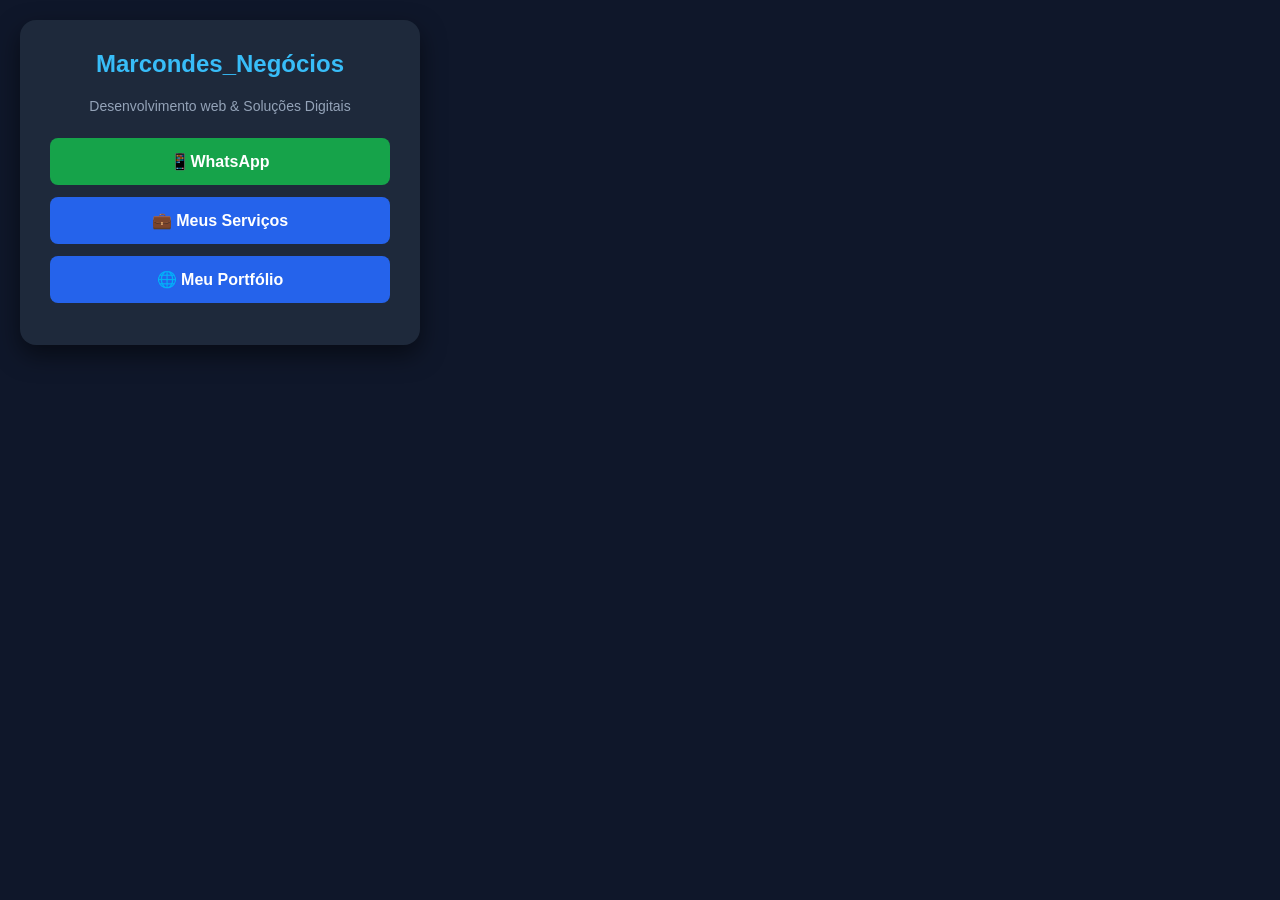
==== Trabalho de Programação/index.html @ fbc65135 "Add files via upload" ====
<!DOCTYPE html>
<html lang="pt-BR">
    <head>
        <meta charset="UTF-8">
        <meta name="viewport" content="width=device-width, initial-scale=1.0">
        <title>Meus Links Profissionais</title>
        <style>
            *{
                margin: 0;
                padding: 0;
                box-sizing: border-box;
                font-family: 'Segoe UI', Tahoma, Geneva, Verdana, sans-serif;
            }
                body{
                    background-color: #0f172a;
                    color: #f8fafc;
                    justify-content: center;
                    align-items: center;
                    padding: 20px;
                }
                .container{
                    text-align: center;
                    max-width: 400px;
                    width: 100%;
                    background-color: #1e293b;
                    padding: 30px;
                    border-radius: 16px;
                    box-shadow: 0 10px 25px rgba(0, 0, 0, 0.5);
                }

                h1{
                    font-size: 24px;
                    margin-bottom: 20px;
                    color: #38bdf8;
                }
                
                p{
                    color: #94a3b8;
                    font-size: 14px;
                    margin-bottom: 24px;
                }

                .btn-link{
                    display:block;
                    background-color: #2563eb;
                    color:white;
                    text-decoration: none;
                    padding: 14px;
                    margin: 12px 0;
                    border-radius: 8px;
                    font-weight: bold;
                    transition: 0.3s;
                }

                .btn-link:hover{
                    background-color: #1d4ed8;
                    transform:translateY(-2px);
                }
                .btn-whatsapp{
                    background-color:#16a34a;
                }
                .btn-whatsapp:hover{
                    background-color:#15803d;
                }
        </style>
    </head>
    <body>
        <div class="container">
            <h1>Marcondes_Negócios</h1>
            <p>Desenvolvimento web & Soluções Digitais</p>
            <a href="https://wa.me/5512996855884?text=Olá!%20Gostaria%20de%20saber%20mais%20sobre%20seus%20serviços." target="_blank" class="btn-link btn-whatsapp">📱WhatsApp</a>
            <a href="#" class="btn-link">💼 Meus Serviços</a>
            <a href="#" class="btn-link">🌐 Meu Portfólio</a>

        </div>
    </body>
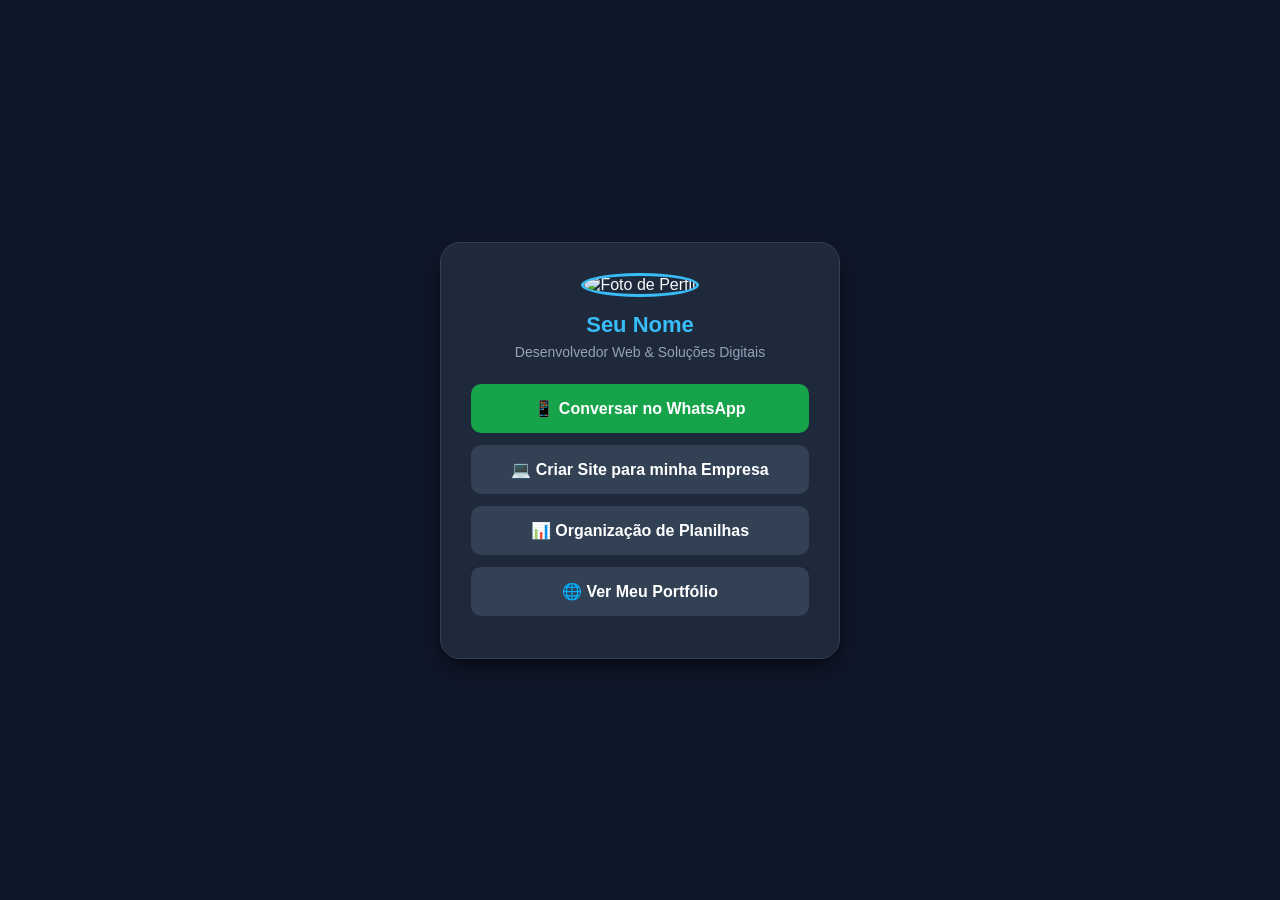
==== commit d576c851: "Refactor index.html for better layout and styling Updated the HTML structure and styles for improved" ====
--- a/Trabalho de Programação/index.html
+++ b/Trabalho de Programação/index.html
@@ -1,76 +1,105 @@
 <!DOCTYPE html>
 <html lang="pt-BR">
-    <head>
-        <meta charset="UTF-8">
-        <meta name="viewport" content="width=device-width, initial-scale=1.0">
-        <title>Meus Links Profissionais</title>
-        <style>
-            *{
-                margin: 0;
-                padding: 0;
-                box-sizing: border-box;
-                font-family: 'Segoe UI', Tahoma, Geneva, Verdana, sans-serif;
-            }
-                body{
-                    background-color: #0f172a;
-                    color: #f8fafc;
-                    justify-content: center;
-                    align-items: center;
-                    padding: 20px;
-                }
-                .container{
-                    text-align: center;
-                    max-width: 400px;
-                    width: 100%;
-                    background-color: #1e293b;
-                    padding: 30px;
-                    border-radius: 16px;
-                    box-shadow: 0 10px 25px rgba(0, 0, 0, 0.5);
-                }
+<head>
+    <meta charset="UTF-8">
+    <meta name="viewport" content="width=device-width, initial-scale=1.0">
+    <title>Links Profissionais | Dev Web</title>
+    <style>
+        * {
+            margin: 0;
+            padding: 0;
+            box-sizing: border-box;
+            font-family: 'Segoe UI', Tahoma, Geneva, Verdana, sans-serif;
+        }
+        body {
+            background-color: #0f172a;
+            color: #f8fafc;
+            display: flex;
+            justify-content: center;
+            align-items: center;
+            min-height: 100vh;
+            padding: 20px;
+        }
+        .container {
+            text-align: center;
+            max-width: 400px;
+            width: 100%;
+            background-color: #1e293b;
+            padding: 30px;
+            border-radius: 20px;
+            box-shadow: 0 10px 25px rgba(0,0,0,0.5);
+            border: 1px solid #334155;
+        }
+        .profile-img {
+            width: 100px;
+            height: 100px;
+            border-radius: 50%;
+            object-fit: cover;
+            border: 3px solid #38bdf8;
+            margin-bottom: 15px;
+        }
+        h1 {
+            font-size: 22px;
+            margin-bottom: 6px;
+            color: #38bdf8;
+        }
+        p {
+            color: #94a3b8;
+            font-size: 14px;
+            margin-bottom: 24px;
+        }
+        .btn-link {
+            display: flex;
+            align-items: center;
+            justify-content: center;
+            gap: 10px;
+            background-color: #334155;
+            color: white;
+            text-decoration: none;
+            padding: 14px;
+            margin: 12px 0;
+            border-radius: 10px;
+            font-weight: 600;
+            transition: all 0.3s ease;
+            border: 1px solid transparent;
+        }
+        .btn-link:hover {
+            background-color: #475569;
+            border-color: #38bdf8;
+            transform: translateY(-2px);
+        }
+        .btn-whatsapp {
+            background-color: #16a34a;
+        }
+        .btn-whatsapp:hover {
+            background-color: #15803d;
+            border-color: #4ade80;
+        }
+    </style>
+</head>
+<body>
+    <div class="container">
+        <!-- Foto de perfil via URL pública -->
+        <img src="https://github.com/github.png" alt="Foto de Perfil" class="profile-img">
+        
+        <h1>Seu Nome</h1>
+        <p>Desenvolvedor Web & Soluções Digitais</p>
 
-                h1{
-                    font-size: 24px;
-                    margin-bottom: 20px;
-                    color: #38bdf8;
-                }
-                
-                p{
-                    color: #94a3b8;
-                    font-size: 14px;
-                    margin-bottom: 24px;
-                }
+        <a href="https://wa.me/5512996855884?text=Ol%C3%A1,%20gostaria%20de%20um%20or%C3%A7amento!" target="_blank" class="btn-link btn-whatsapp">
+            📱 Conversar no WhatsApp
+        </a>
 
-                .btn-link{
-                    display:block;
-                    background-color: #2563eb;
-                    color:white;
-                    text-decoration: none;
-                    padding: 14px;
-                    margin: 12px 0;
-                    border-radius: 8px;
-                    font-weight: bold;
-                    transition: 0.3s;
-                }
+        <a href="#" class="btn-link">
+            💻 Criar Site para minha Empresa
+        </a>
 
-                .btn-link:hover{
-                    background-color: #1d4ed8;
-                    transform:translateY(-2px);
-                }
-                .btn-whatsapp{
-                    background-color:#16a34a;
-                }
-                .btn-whatsapp:hover{
-                    background-color:#15803d;
-                }
-        </style>
-    </head>
-    <body>
-        <div class="container">
-            <h1>Marcondes_Negócios</h1>
-            <p>Desenvolvimento web & Soluções Digitais</p>
-            <a href="https://wa.me/5512996855884?text=Olá!%20Gostaria%20de%20saber%20mais%20sobre%20seus%20serviços." target="_blank" class="btn-link btn-whatsapp">📱WhatsApp</a>
-            <a href="#" class="btn-link">💼 Meus Serviços</a>
-            <a href="#" class="btn-link">🌐 Meu Portfólio</a>
+        <a href="#" class="btn-link">
+            📊 Organização de Planilhas
+        </a>
 
-        </div>
-    </body>+        <a href="#" class="btn-link">
+            🌐 Ver Meu Portfólio
+        </a>
+    </div>
+</body>
+</html>
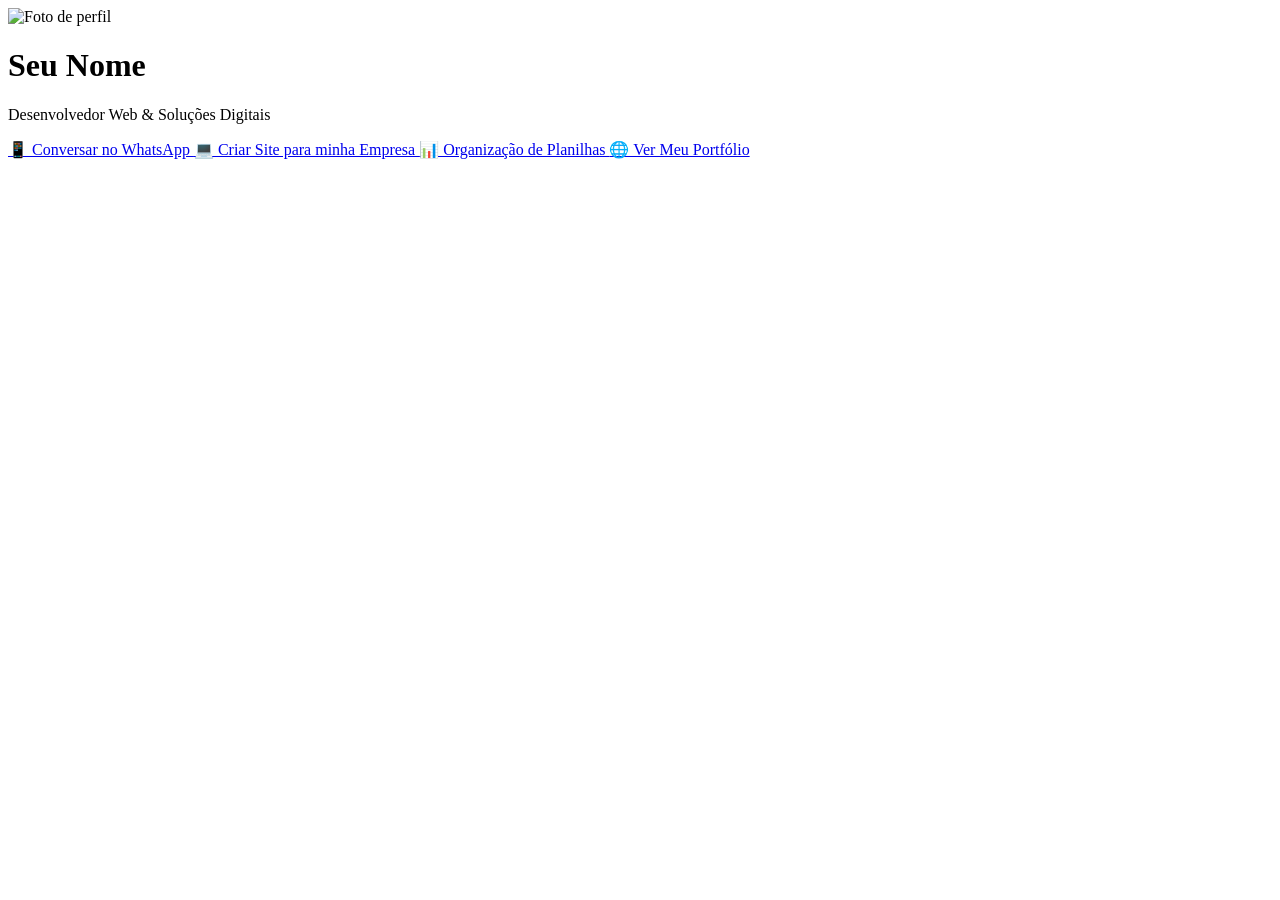
==== commit 289d39f2: "Update index.html" ====
--- a/Trabalho de Programação/index.html
+++ b/Trabalho de Programação/index.html
@@ -4,84 +4,12 @@
     <meta charset="UTF-8">
     <meta name="viewport" content="width=device-width, initial-scale=1.0">
     <title>Links Profissionais | Dev Web</title>
-    <style>
-        * {
-            margin: 0;
-            padding: 0;
-            box-sizing: border-box;
-            font-family: 'Segoe UI', Tahoma, Geneva, Verdana, sans-serif;
-        }
-        body {
-            background-color: #0f172a;
-            color: #f8fafc;
-            display: flex;
-            justify-content: center;
-            align-items: center;
-            min-height: 100vh;
-            padding: 20px;
-        }
-        .container {
-            text-align: center;
-            max-width: 400px;
-            width: 100%;
-            background-color: #1e293b;
-            padding: 30px;
-            border-radius: 20px;
-            box-shadow: 0 10px 25px rgba(0,0,0,0.5);
-            border: 1px solid #334155;
-        }
-        .profile-img {
-            width: 100px;
-            height: 100px;
-            border-radius: 50%;
-            object-fit: cover;
-            border: 3px solid #38bdf8;
-            margin-bottom: 15px;
-        }
-        h1 {
-            font-size: 22px;
-            margin-bottom: 6px;
-            color: #38bdf8;
-        }
-        p {
-            color: #94a3b8;
-            font-size: 14px;
-            margin-bottom: 24px;
-        }
-        .btn-link {
-            display: flex;
-            align-items: center;
-            justify-content: center;
-            gap: 10px;
-            background-color: #334155;
-            color: white;
-            text-decoration: none;
-            padding: 14px;
-            margin: 12px 0;
-            border-radius: 10px;
-            font-weight: 600;
-            transition: all 0.3s ease;
-            border: 1px solid transparent;
-        }
-        .btn-link:hover {
-            background-color: #475569;
-            border-color: #38bdf8;
-            transform: translateY(-2px);
-        }
-        .btn-whatsapp {
-            background-color: #16a34a;
-        }
-        .btn-whatsapp:hover {
-            background-color: #15803d;
-            border-color: #4ade80;
-        }
-    </style>
+    <link rel="stylesheet" href="style.css">
 </head>
 <body>
     <div class="container">
         <!-- Foto de perfil via URL pública -->
-        <img src="https://github.com/github.png" alt="Foto de Perfil" class="profile-img">
-        
+        <img src="imagen.jpg" alt="Foto de perfil" class="profile-img">
         <h1>Seu Nome</h1>
         <p>Desenvolvedor Web & Soluções Digitais</p>
 
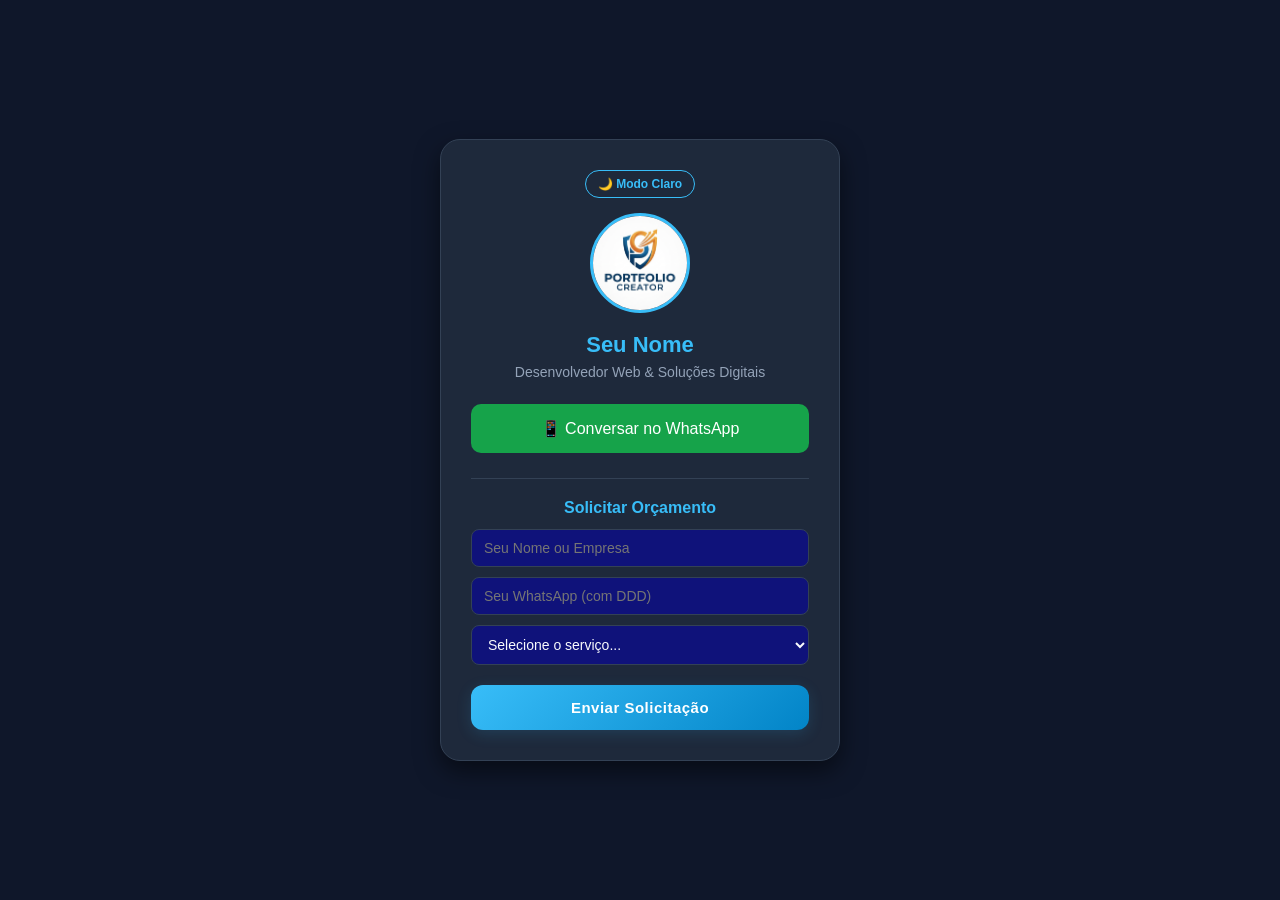
==== commit 78af2d3c: "Add files via upload" ====
--- a/Trabalho de Programação/index.html
+++ b/Trabalho de Programação/index.html
@@ -8,8 +8,11 @@
 </head>
 <body>
     <div class="container">
-        <!-- Foto de perfil via URL pública -->
-        <img src="imagen.jpg" alt="Foto de perfil" class="profile-img">
+        <!-- Botão para alternar tema -->
+        <button id="theme-toggle" class="btn-theme">🌙 Modo Claro</button>
+
+        <img src="imagen.jpg" alt="Foto de Perfil" class="profile-img">
+        
         <h1>Seu Nome</h1>
         <p>Desenvolvedor Web & Soluções Digitais</p>
 
@@ -17,17 +20,23 @@
             📱 Conversar no WhatsApp
         </a>
 
-        <a href="#" class="btn-link">
-            💻 Criar Site para minha Empresa
-        </a>
+        <!-- Formulário de Captação de Clientes -->
+        <div class="form-container">
+            <h2>Solicitar Orçamento</h2>
+            <form id="contact-form">
+                <input type="text" id="cliente-nome" placeholder="Seu Nome ou Empresa" required>
+                <input type="tel" id="cliente-whatsapp" placeholder="Seu WhatsApp (com DDD)" required>
+                <select id="cliente-servico" required>
+                    <option value="">Selecione o serviço...</option>
+                    <option value="Cartão de Links / Bio">Cartão de Links / Bio</option>
+                    <option value="Landing Page Completa">Landing Page Completa</option>
+                    <option value="Organização de Planilhas">Organização de Planilhas</option>
+                </select>
+                <button type="submit" class="btn-submit">Enviar Solicitação</button>
+            </form>
+        </div>
+    </div>
 
-        <a href="#" class="btn-link">
-            📊 Organização de Planilhas
-        </a>
-
-        <a href="#" class="btn-link">
-            🌐 Ver Meu Portfólio
-        </a>
-    </div>
+    <script src="script.js"></script>
 </body>
-</html>
+</html>
--- a/Trabalho de Programação/style.css
+++ b/Trabalho de Programação/style.css
@@ -0,0 +1,201 @@
+*{
+    margin:0;
+    padding:0;
+    box-sizing:border-box; 
+    font-family: 'Segoe UI', Tahoma, Geneva, Verdana, sans-serif;
+}
+body{
+    background-color: #0f172a;
+    color: #f8fafc;
+    display: flex;
+    justify-content: center;
+    align-items: center;
+    min-height: 100vh;
+    padding: 20px;
+}
+.container{
+    text-align: center;
+    max-width: 400px;
+    width: 100%;
+    background-color: #1e293b;
+    padding: 30px;
+    border-radius: 20px;
+    box-shadow: 0 10px 25px rgba(0, 0, 0, 0.5);
+    border: 1px solid #334155;
+}
+.profile-img{
+    width: 100px;
+    height: 100px;
+    border-radius: 50%;
+    object-fit: cover;
+    border: 3px solid #38bdf8;
+    margin-bottom: 15px;
+}
+h1{
+    font-size: 22px;
+    margin-bottom: 6px;
+    color: #38bdf8;
+}
+p{
+    color: #94a3b8;
+    font-size: 14px;
+    margin-bottom: 24px;
+}
+.btn-link{
+    display: flex;
+    align-items: center;
+    justify-content: center;
+    gap: 10px;
+    background-color: #334155;
+    color: white;
+    text-decoration: none;
+    padding: 14px;
+    margin: 12px 0;
+    border-radius: 10px;
+    transition: all 0.3s ease;
+    border: 1px solid transparent;
+}
+.btn-link:hover{
+    background-color: #475569;
+    border-color: #38bdf8;
+    transform: translateY(-2px);
+}
+.btn-whatsapp{
+    background-color: #16a34a;
+}
+.btn-whatsapp:hover{
+    background-color: #15803d;
+    border-color: #4ade80;
+}
+/* Estilo do Botão de Tema */
+.btn-theme {
+    display: block;
+    margin: 0 auto 20px auto;
+    background-color: transparent;
+    border: 1px solid #38bdf8;
+    color: #38bdf8;
+    padding: 6px 12px;
+    border-radius: 20px;
+    cursor: pointer;
+    font-size: 12px;
+    font-weight: bold;
+    margin-bottom: 15px;
+    transition: all 0.3s ease;
+}
+
+.btn-theme:hover {
+    background-color: #38bdf8;
+    color: #0f172a;
+}
+
+/* Regras para o Modo Claro (ativado via JS) */
+body.light-mode {
+    background-color: #f1f5f9;
+    color: #0f172a;
+}
+
+body.light-mode .container {
+    background-color: #ffffff;
+    border-color: #cbd5e1;
+    box-shadow: 0 10px 25px rgba(0,0,0,0.1);
+}
+
+body.light-mode h1 {
+    color: #0284c7;
+}
+
+body.light-mode p {
+    color: #64748b;
+}
+
+body.light-mode .btn-link {
+    background-color: #e2e8f0;
+    color: #0f172a;
+}
+
+body.light-mode .btn-link:hover {
+    background-color: #cbd5e1;
+    border-color: #0284c7;
+}
+
+.form-container {
+    margin-top: 25px;
+    padding-top: 20px;
+    border-top: 1px solid #334155;
+    text-align: left;
+}
+
+.form-container h2 {
+    font-size: 16px;
+    color: #38bdf8;
+    margin-bottom: 12px;
+    text-align: center;  
+}
+
+form {
+    display: flex;
+    flex-direction: column;
+    gap: 10px;
+}
+
+input, select {
+    width: 100%;
+    padding: 10px 12px;
+    border-radius: 8px;
+    border: 1px solid #334155;
+    background-color: #0f127a;
+    color: #f8fafc;
+    font-size: 14px;
+    outline: none;
+}
+
+input:focus, select:focus {
+    border-color: #38bdf8;
+}
+
+.btn-submit:hover {
+    background-color: linear-gradient(135deg, #0284c7 0%, #0369a1 100%);
+    box-shadow: 0 6px 20px rgba(56, 189, 248, 0.45);
+    transform: translateY(-2px);
+   
+}
+
+.btn-submit:hover svg {
+    transform: translateX(3px) translateY(-3px);
+    transition: transform 0.3s ease;
+}
+
+/* Modo Claro Ajustes para o formulário */
+body.light-mode input, body.light-mode select {
+    background-color: #f8fafc;
+    color: #0f127a;
+    border-color: #cdb5e1;
+}
+.btn-submit {
+    width: 100%;
+    margin-top: 10px;
+    padding: 14px 20px;
+    display: flex;
+    align-items: center;
+    justify-content: center;
+    gap: 10px;
+
+    background: linear-gradient(135deg, #38bdf8 0%, #0284c7 100%);
+    color: #ffffff;
+    font-size: 15px;
+    font-weight: 600;
+    letter-spacing: 0.5px;
+
+    border: none;
+    border-radius: 12px;
+    box-shadow: 0 4px 15px rgba(56, 189, 248, 0.15);
+
+    cursor: pointer;
+    transition: all 0.3s cubic-bezier(0.4, 0, 0.2, 1);
+
+}
+
+.btn-submit:active {
+    transform: translateY(0);
+    box-shadow: 0 2px 10px rgba(56, 198, 248, 0.2);
+}
